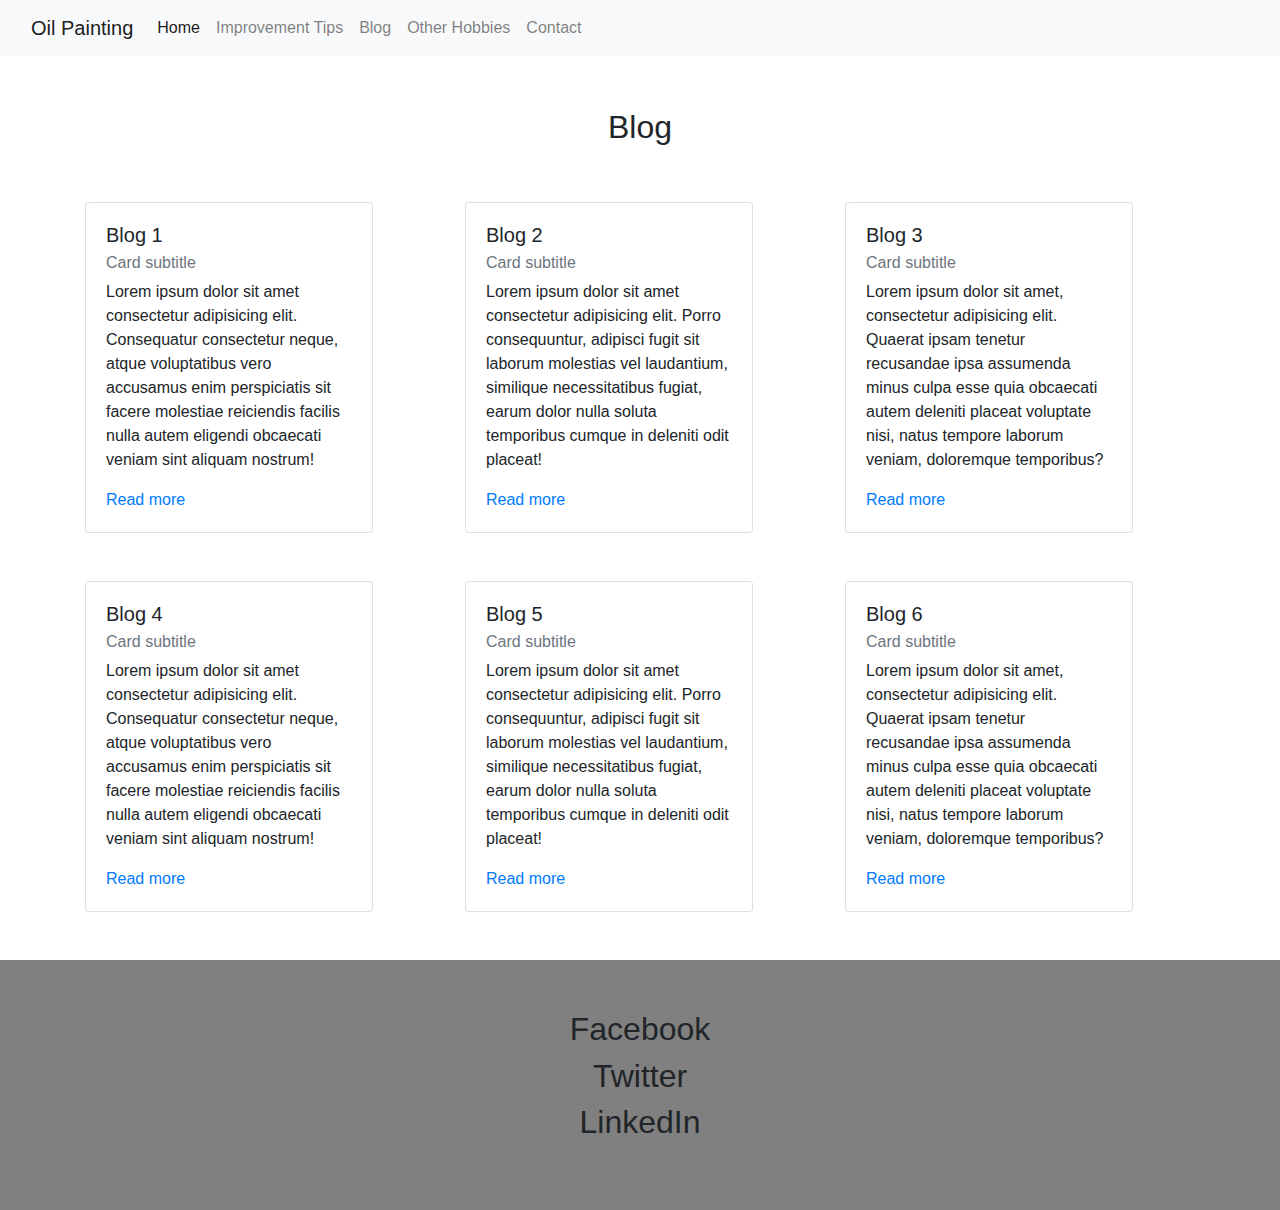
==== blog.html @ c4cce850 "Wrong version coded" ====
<!DOCTYPE html>
<html lang="en">
<head>
    <meta charset="UTF-8">
    <meta name="viewport" content="width=device-width, initial-scale=1.0">
    <title>UX UI HOBBY ASSIGNMENT</title>
    <link rel="stylesheet" href="https://stackpath.bootstrapcdn.com/bootstrap/4.3.1/css/bootstrap.min.css" integrity="sha384-ggOyR0iXCbMQv3Xipma34MD+dH/1fQ784/j6cY/iJTQUOhcWr7x9JvoRxT2MZw1T" crossorigin="anonymous">
    <link rel="stylesheet" href="index.css">

<!-- Hotjar Tracking Code for https://xinacc1.github.io/ux_ui_hobby_2/ -->
<script>
  (function(h,o,t,j,a,r){
      h.hj=h.hj||function(){(h.hj.q=h.hj.q||[]).push(arguments)};
      h._hjSettings={hjid:2245742,hjsv:6};
      a=o.getElementsByTagName('head')[0];
      r=o.createElement('script');r.async=1;
      r.src=t+h._hjSettings.hjid+j+h._hjSettings.hjsv;
      a.appendChild(r);
  })(window,document,'https://static.hotjar.com/c/hotjar-','.js?sv=');
</script>
<!--End HOTJAR TRACKING-->


<!-- Global site tag (gtag.js) - Google Analytics -->
<script async src="https://www.googletagmanager.com/gtag/js?id=G-VYXD0SZPEM"></script>
<script>
  window.dataLayer = window.dataLayer || [];
  function gtag(){dataLayer.push(arguments);}
  gtag('js', new Date());

  gtag('config', 'G-VYXD0SZPEM');
</script>
<!--END GOOGLE TAG-->

</head>
<body>


    <nav class="navbar navbar-expand-lg navbar-light bg-light">
        <div class="container-fluid">
          <a class="navbar-brand" href="#">Oil Painting</a>
          <button class="navbar-toggler" type="button" data-bs-toggle="collapse" data-bs-target="#navbarSupportedContent" aria-controls="navbarSupportedContent" aria-expanded="false" aria-label="Toggle navigation">
            <span class="navbar-toggler-icon"></span>
          </button>
          <div class="collapse navbar-collapse" id="navbarSupportedContent">
            <ul class="navbar-nav me-auto mb-2 mb-lg-0">
              <li class="nav-item">
                <a class="nav-link active" aria-current="page" href="index.html">Home</a>
              </li>
              <li class="nav-item">
                <a class="nav-link" href="tips.html">Improvement Tips</a>
              </li>
              <li class="nav-item">
                <a class="nav-link" href="blog.html">Blog</a>
              </li>
              <li class="nav-item">
                <a class="nav-link" href="other.html">Other Hobbies</a>
              </li>
              <li class="nav-item">
                <a class="nav-link" href="contact.html">Contact</a>
              </li>
            </ul>
          </div>
        </div>
      </nav>
    


      <div class="spacing-gap"></div>


      <div class="text-align-center"><h2>Blog</h2></div>

      <div class="spacing-gap"></div>

      <div class="container">
        <div class="row">
          <div class="col-sm">
            <div class="card" style="width: 18rem;">
                <div class="card-body">
                  <h5 class="card-title">Blog 1</h5>
                  <h6 class="card-subtitle mb-2 text-muted">Card subtitle</h6>
                  <p class="card-text">Lorem ipsum dolor sit amet consectetur adipisicing elit. Consequatur consectetur neque, atque voluptatibus vero accusamus enim perspiciatis sit facere molestiae reiciendis facilis nulla autem eligendi obcaecati veniam sint aliquam nostrum!</p>
                  <a href="#" class="card-link">Read more</a>
      
                </div>
              </div>


          </div>
          <div class="col-sm">
            <div class="card" style="width: 18rem;">
                <div class="card-body">
                  <h5 class="card-title">Blog 2</h5>
                  <h6 class="card-subtitle mb-2 text-muted">Card subtitle</h6>
                  <p class="card-text">Lorem ipsum dolor sit amet consectetur adipisicing elit. Porro consequuntur, adipisci fugit sit laborum molestias vel laudantium, similique necessitatibus fugiat, earum dolor nulla soluta temporibus cumque in deleniti odit placeat!</p>
                  <a href="#" class="card-link">Read more</a>
    
                </div>
              </div>


          </div>
          <div class="col-sm">
            <div class="card" style="width: 18rem;">
                <div class="card-body">
                  <h5 class="card-title">Blog 3</h5>
                  <h6 class="card-subtitle mb-2 text-muted">Card subtitle</h6>
                  <p class="card-text">Lorem ipsum dolor sit amet, consectetur adipisicing elit. Quaerat ipsam tenetur recusandae ipsa assumenda minus culpa esse quia obcaecati autem deleniti placeat voluptate nisi, natus tempore laborum veniam, doloremque temporibus?</p>
                  <a href="#" class="card-link">Read more</a>
  
                </div>
              </div>

          </div>
        </div>
      </div>


      <div class="spacing-gap"></div>


      <div class="container">
        <div class="row">
          <div class="col-sm">
            <div class="card" style="width: 18rem;">
                <div class="card-body">
                  <h5 class="card-title">Blog 4</h5>
                  <h6 class="card-subtitle mb-2 text-muted">Card subtitle</h6>
                  <p class="card-text">Lorem ipsum dolor sit amet consectetur adipisicing elit. Consequatur consectetur neque, atque voluptatibus vero accusamus enim perspiciatis sit facere molestiae reiciendis facilis nulla autem eligendi obcaecati veniam sint aliquam nostrum!</p>
                  <a href="#" class="card-link">Read more</a>
      
                </div>
              </div>


          </div>
          <div class="col-sm">
            <div class="card" style="width: 18rem;">
                <div class="card-body">
                  <h5 class="card-title">Blog 5</h5>
                  <h6 class="card-subtitle mb-2 text-muted">Card subtitle</h6>
                  <p class="card-text">Lorem ipsum dolor sit amet consectetur adipisicing elit. Porro consequuntur, adipisci fugit sit laborum molestias vel laudantium, similique necessitatibus fugiat, earum dolor nulla soluta temporibus cumque in deleniti odit placeat!</p>
                  <a href="#" class="card-link">Read more</a>
    
                </div>
              </div>


          </div>
          <div class="col-sm">
            <div class="card" style="width: 18rem;">
                <div class="card-body">
                  <h5 class="card-title">Blog 6</h5>
                  <h6 class="card-subtitle mb-2 text-muted">Card subtitle</h6>
                  <p class="card-text">Lorem ipsum dolor sit amet, consectetur adipisicing elit. Quaerat ipsam tenetur recusandae ipsa assumenda minus culpa esse quia obcaecati autem deleniti placeat voluptate nisi, natus tempore laborum veniam, doloremque temporibus?</p>
                  <a href="#" class="card-link">Read more</a>
  
                </div>
              </div>

          </div>
        </div>
      </div>


      <div class="spacing-gap"></div>


      <footer class="background-footer">
        <div class="footer-center">
          <div id="SocialGrid">
            <div id="fb-icon" class="middle">
                <h2>Facebook</h2>
            </div>
            <div id="tw-icon" class="middle">
              <h2>Twitter</h2>
            </div>
            <div id="ln-icon" class="middle">
              <h2>LinkedIn</h2>
            </div>
        </div>
      </div>
      </footer>
    
    
</body>
</html>
---- index.css ----
.jumbotron-background {
    background-image: url("jumbotron1.svg");
    background-repeat: no-repeat;
    position: cover;
    height: 800px;
    width: 100%;
}
 
.media-image-padding {
    padding: 24px;
}

.spacing-gap {
    width: 100%;
    height: 3rem;
} 
 
.white-text {
    color: white;
}

.container-height {
    height: 200px;
}

.jumbotron-background-tips {
    background-image: url("jumbotron2.svg");
    background-repeat: no-repeat;
    position: cover;
    height: 800px;
    width: 100%;
}

.background-footer {
    width: 100%;
    height: 250px;
    background-color: grey;
    bottom: 0;
    text-align: center;
    padding: 50px 50px 60px 50px;
}

.ln {
    border: 1px solid white;
}

.text-align-center {
    width: 100%;
    height: 50px;
    background-color: white;
    text-align: center;
    padding-top: 4px;
    padding-bottom: 4px;
}


.text-align-left-third {
    width: 100%;
    height: 50px;
    background-color: white;
    padding-top: 4px;
    padding-bottom: 4px;
    padding-left: 160px;
}
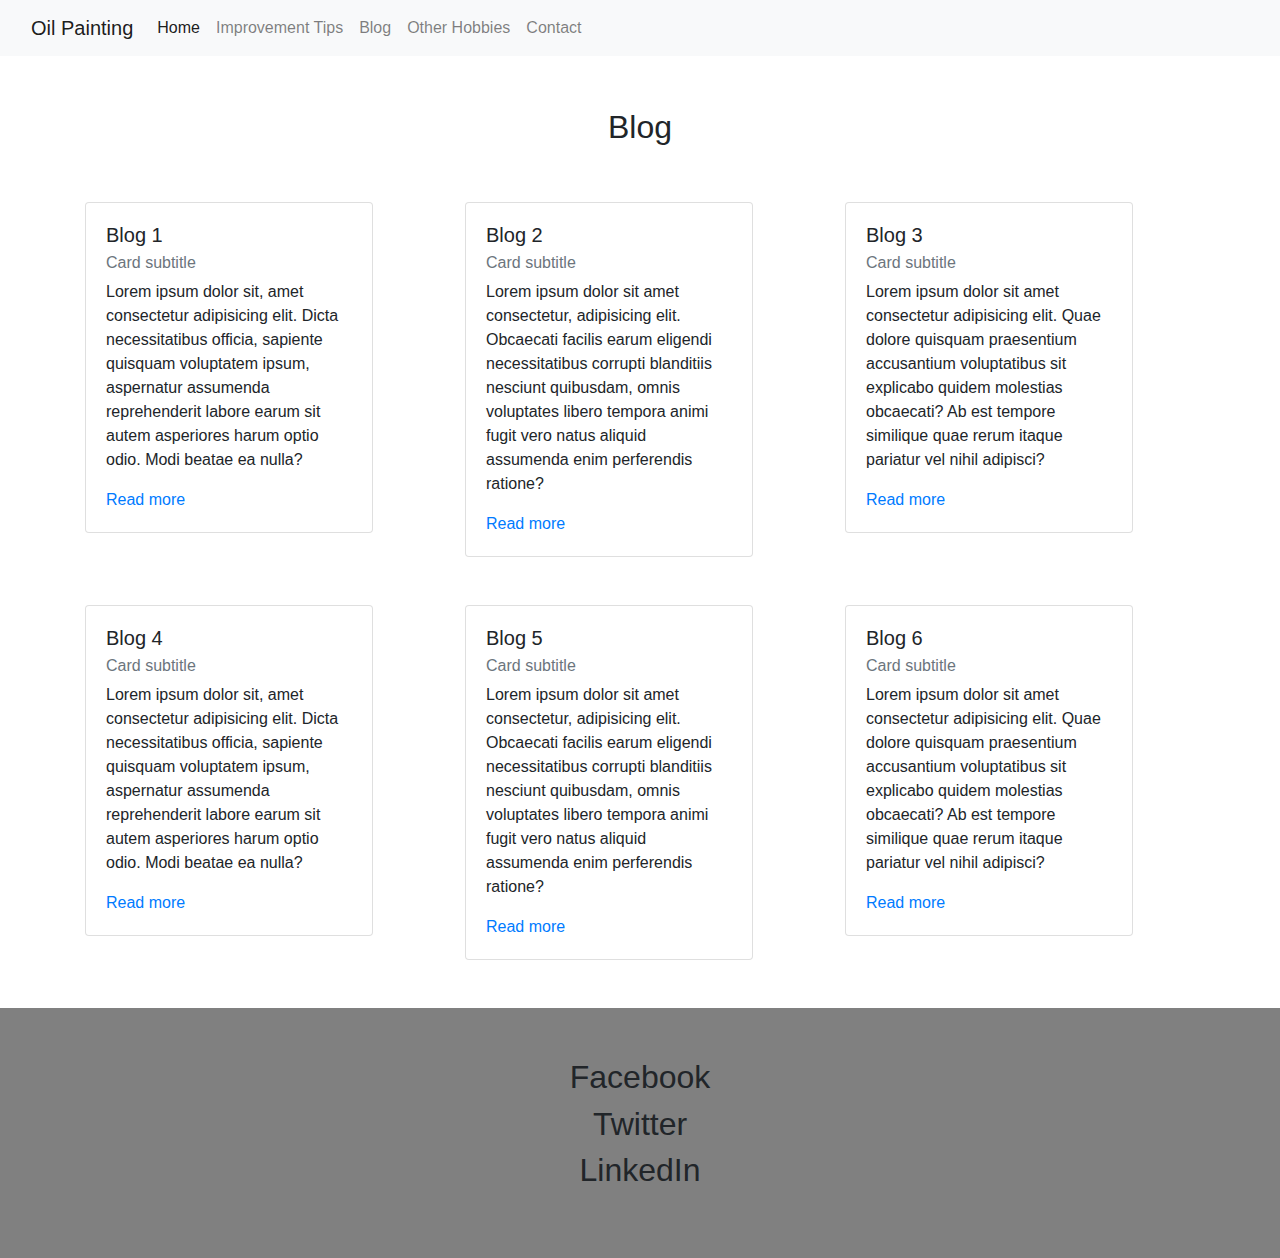
==== commit 8508112e: "New Version with blog ready for testing" ====
--- a/blog.html
+++ b/blog.html
@@ -65,9 +65,7 @@
       </nav>
     
 
-
       <div class="spacing-gap"></div>
-
 
       <div class="text-align-center"><h2>Blog</h2></div>
 
@@ -80,9 +78,9 @@
                 <div class="card-body">
                   <h5 class="card-title">Blog 1</h5>
                   <h6 class="card-subtitle mb-2 text-muted">Card subtitle</h6>
-                  <p class="card-text">Lorem ipsum dolor sit amet consectetur adipisicing elit. Consequatur consectetur neque, atque voluptatibus vero accusamus enim perspiciatis sit facere molestiae reiciendis facilis nulla autem eligendi obcaecati veniam sint aliquam nostrum!</p>
+                  <p class="card-text">Lorem ipsum dolor sit, amet consectetur adipisicing elit. Dicta necessitatibus officia, sapiente quisquam voluptatem ipsum, aspernatur assumenda reprehenderit labore earum sit autem asperiores harum optio odio. Modi beatae ea nulla?</p>
                   <a href="#" class="card-link">Read more</a>
-      
+          
                 </div>
               </div>
 
@@ -93,9 +91,9 @@
                 <div class="card-body">
                   <h5 class="card-title">Blog 2</h5>
                   <h6 class="card-subtitle mb-2 text-muted">Card subtitle</h6>
-                  <p class="card-text">Lorem ipsum dolor sit amet consectetur adipisicing elit. Porro consequuntur, adipisci fugit sit laborum molestias vel laudantium, similique necessitatibus fugiat, earum dolor nulla soluta temporibus cumque in deleniti odit placeat!</p>
+                  <p class="card-text">Lorem ipsum dolor sit amet consectetur, adipisicing elit. Obcaecati facilis earum eligendi necessitatibus corrupti blanditiis nesciunt quibusdam, omnis voluptates libero tempora animi fugit vero natus aliquid assumenda enim perferendis ratione?</p>
                   <a href="#" class="card-link">Read more</a>
-    
+          
                 </div>
               </div>
 
@@ -106,9 +104,9 @@
                 <div class="card-body">
                   <h5 class="card-title">Blog 3</h5>
                   <h6 class="card-subtitle mb-2 text-muted">Card subtitle</h6>
-                  <p class="card-text">Lorem ipsum dolor sit amet, consectetur adipisicing elit. Quaerat ipsam tenetur recusandae ipsa assumenda minus culpa esse quia obcaecati autem deleniti placeat voluptate nisi, natus tempore laborum veniam, doloremque temporibus?</p>
+                  <p class="card-text">Lorem ipsum dolor sit amet consectetur adipisicing elit. Quae dolore quisquam praesentium accusantium voluptatibus sit explicabo quidem molestias obcaecati? Ab est tempore similique quae rerum itaque pariatur vel nihil adipisci?</p>
                   <a href="#" class="card-link">Read more</a>
-  
+
                 </div>
               </div>
 
@@ -119,6 +117,7 @@
 
       <div class="spacing-gap"></div>
 
+  
 
       <div class="container">
         <div class="row">
@@ -127,9 +126,9 @@
                 <div class="card-body">
                   <h5 class="card-title">Blog 4</h5>
                   <h6 class="card-subtitle mb-2 text-muted">Card subtitle</h6>
-                  <p class="card-text">Lorem ipsum dolor sit amet consectetur adipisicing elit. Consequatur consectetur neque, atque voluptatibus vero accusamus enim perspiciatis sit facere molestiae reiciendis facilis nulla autem eligendi obcaecati veniam sint aliquam nostrum!</p>
+                  <p class="card-text">Lorem ipsum dolor sit, amet consectetur adipisicing elit. Dicta necessitatibus officia, sapiente quisquam voluptatem ipsum, aspernatur assumenda reprehenderit labore earum sit autem asperiores harum optio odio. Modi beatae ea nulla?</p>
                   <a href="#" class="card-link">Read more</a>
-      
+           
                 </div>
               </div>
 
@@ -140,9 +139,9 @@
                 <div class="card-body">
                   <h5 class="card-title">Blog 5</h5>
                   <h6 class="card-subtitle mb-2 text-muted">Card subtitle</h6>
-                  <p class="card-text">Lorem ipsum dolor sit amet consectetur adipisicing elit. Porro consequuntur, adipisci fugit sit laborum molestias vel laudantium, similique necessitatibus fugiat, earum dolor nulla soluta temporibus cumque in deleniti odit placeat!</p>
+                  <p class="card-text">Lorem ipsum dolor sit amet consectetur, adipisicing elit. Obcaecati facilis earum eligendi necessitatibus corrupti blanditiis nesciunt quibusdam, omnis voluptates libero tempora animi fugit vero natus aliquid assumenda enim perferendis ratione?</p>
                   <a href="#" class="card-link">Read more</a>
-    
+          
                 </div>
               </div>
 
@@ -153,9 +152,9 @@
                 <div class="card-body">
                   <h5 class="card-title">Blog 6</h5>
                   <h6 class="card-subtitle mb-2 text-muted">Card subtitle</h6>
-                  <p class="card-text">Lorem ipsum dolor sit amet, consectetur adipisicing elit. Quaerat ipsam tenetur recusandae ipsa assumenda minus culpa esse quia obcaecati autem deleniti placeat voluptate nisi, natus tempore laborum veniam, doloremque temporibus?</p>
+                  <p class="card-text">Lorem ipsum dolor sit amet consectetur adipisicing elit. Quae dolore quisquam praesentium accusantium voluptatibus sit explicabo quidem molestias obcaecati? Ab est tempore similique quae rerum itaque pariatur vel nihil adipisci?</p>
                   <a href="#" class="card-link">Read more</a>
-  
+            
                 </div>
               </div>
 
@@ -165,8 +164,7 @@
 
 
       <div class="spacing-gap"></div>
-
-
+    
       <footer class="background-footer">
         <div class="footer-center">
           <div id="SocialGrid">
@@ -183,6 +181,6 @@
       </div>
       </footer>
     
-    
+
 </body>
 </html>--- a/index.css
+++ b/index.css
@@ -55,13 +55,11 @@
     padding-bottom: 4px;
 }
 
-
-.text-align-left-third {
-    width: 100%;
-    height: 50px;
-    background-color: white;
-    padding-top: 4px;
-    padding-bottom: 4px;
-    padding-left: 160px;
+.image-align-center {
+        width: 100%;
+        height: 50px;
+        text-align: center;
+        padding-top: 500px;
+        padding-bottom: 4px;
 }
 
